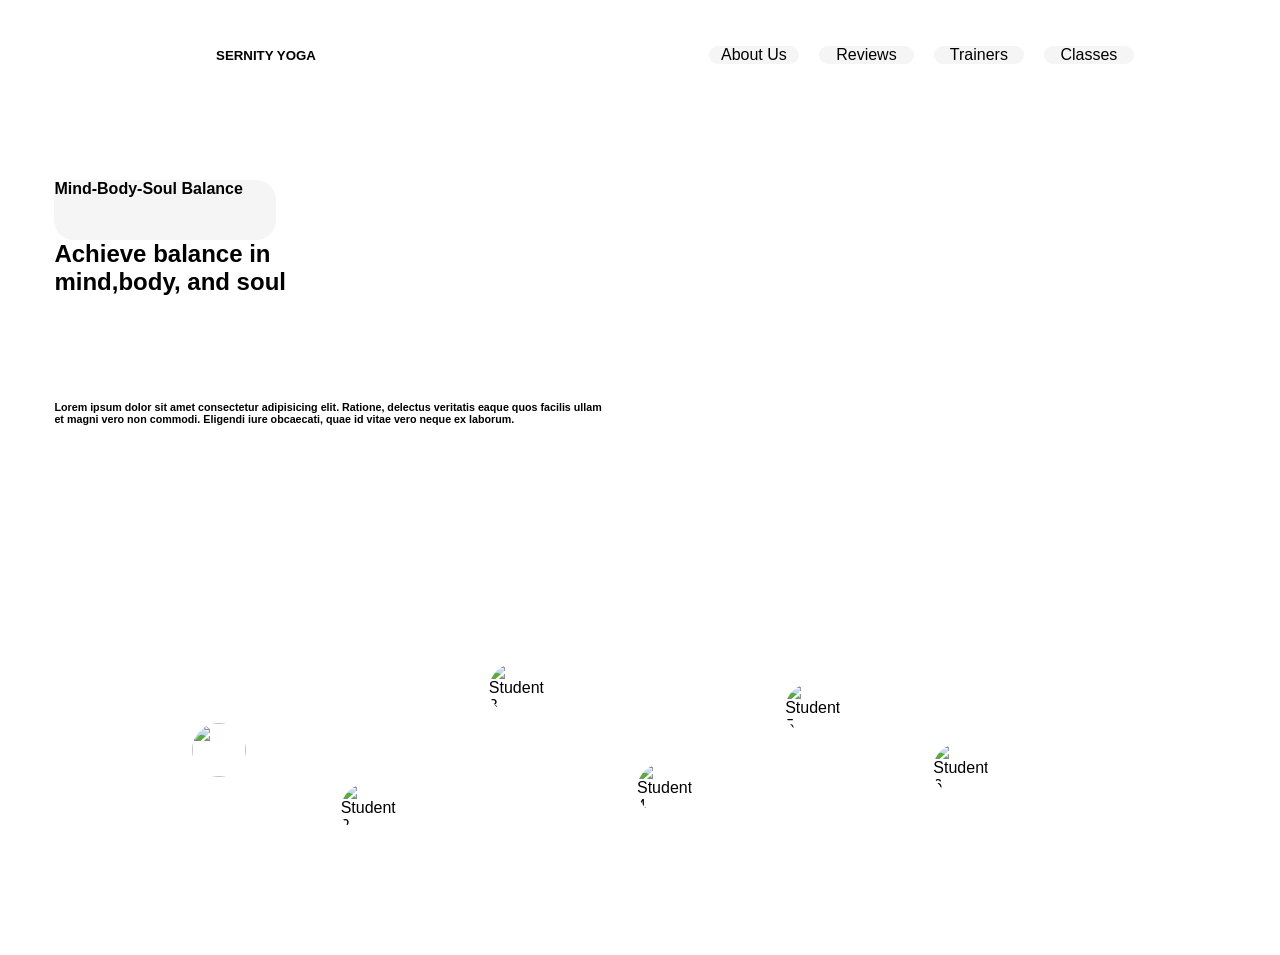
==== index.html @ 757f6dab "just update my css" ====
<!DOCTYPE html>
<html lang="en">
<head>
    <meta charset="UTF-8">
    <meta name="viewport" content="width=device-width, initial-scale=1.0">
    <title>Document</title>
    <link rel="stylesheet" href="index.css">
</head>
<body>
    <div class="page-wrapper">
        <header>
            <nav class="nav-wrapper">
                <div class="logo">
                    <h5>SERNITY YOGA</h5>
                </div>
                <ul class="nav-link">
                    <p class="A">About Us</p>
                    <a class="R">Reviews</a>
                    <a class="T">Trainers</a>
                    <a class="C">Classes</a>
                    

                </ul>

            </nav>
        </header>

        <section class="yogaImage">
            <div class="image-wrapper">

           <div class="wrap">
             <h4 class="nav-text1">Mind-Body-Soul Balance</h4>

             <h1 class="nav-text2">Achieve balance in <br/>mind,body, and soul</h1>
             <h6 class="nav-text3">Lorem ipsum dolor sit amet consectetur adipisicing elit. Ratione, delectus veritatis eaque quos facilis ullam et magni vero non commodi. Eligendi iure obcaecati, quae id vitae vero neque ex laborum.</h6>
           </div>

            </div>

            



        </section>

           <section class="testimonials">
  
  <div class="container">
<div class="testimonial-track">
    <div class="student" style="--x:5%;">
      <img src="https://s.pinimg.com/webapp/group-boards-1px-7b607e26.png">
    </div>
    <div class="student" style="--x:20%;">
      <img src="https://s.pinimg.com/webapp/visual-search-1px-2b24ae51.png" alt="Student 2">
    </div>
    <div class="student" style="--x:35%;">
      <img src="https://s.pinimg.com/webapp/search-by-skin-tone-1x-8cdb0f85.png" alt="Student 3">
    </div>
    <div class="student" style="--x:50%;">
      <img src="https://s.pinimg.com/webapp/search-by-skin-tone-1x-8cdb0f85.png" alt="Student 4">
    </div>
    <div class="student" style="--x:65%;">
      <img src="https://s.pinimg.com/webapp/search-by-skin-tone-1x-8cdb0f85.png" alt="Student 5">
    </div>
    <div class="student" style="--x:80%;">
      <img src="https://s.pinimg.com/webapp/search-by-skin-tone-1x-8cdb0f85.png" alt="Student 6">
    </div>

    
  </div>
  </div>
  </div>
</section> 
    </div>
    

</body>
</html>
---- index.css ----
*{
    padding: 0%;
    margin: 0%;
    box-sizing: border-box;
    font-family: 'Segoe UI', Tahoma, Geneva, Verdana, sans-serif;
}
body{
    
    display: flex;
    justify-content: center;
    align-items: center;
    margin: 10px;
}
.page-wrapper{
    width: 98%;
    height: 99vh;
    
    gap:50px;
}
header{
    background-color: white;
    display: flex;
    width: 100%;
    height: 10vh;
    justify-content: center;
    align-items: center;

}
.nav-wrapper{
    width: 80%;
    height: 100%;
    display: flex;
    justify-content: space-between;
    align-items: center;


}
.logo{
    padding: 70px;
    font-weight:100;
    width: 30%;
    gap:100px;
   
    

}
.nav-link {
    display: flex;
    justify-content: center;
    align-items: center;
    gap: 20px;
    border-radius: 10px;
    background-color: white;
    
}
.A{
    width: 90px;
    border-radius: 15px;
    background-color: whitesmoke;
     display: flex;
    justify-content: center;
    align-items: center;
    
    
}
.R{
    width: 95px;
    border-radius: 15px;
    background-color: whitesmoke;
     display: flex;
    justify-content: center;
    align-items: center;
    
    
}
.T{
    width: 90px;
    border-radius: 15px;
    background-color: whitesmoke;
     display: flex;
    justify-content: center;
    align-items: center;
    
    
}
.C{
    width: 90px;
    border-radius: 15px;
    background-color: whitesmoke;
     display: flex;
    justify-content: center;
    align-items: center;
    
    
}
.yogaImage{
    width: 100%;
    height: 45vh;
     width: 100%;
    height: 45vh;
    background-image: url(https://i.pinimg.com/originals/a3/51/45/a351456454da48f0d557969156934fb4.jpg);
    background-repeat: no-repeat;
    background-position: center;
    background-size: cover;
    border-radius: 20px;
    padding: 1px;
}

.image-wrapper{
    width: 50%;
    height: 100%;
    border-radius: 20px;
    display: flex;
    align-items: center;
    justify-content: center;
    
    
}
.wrap{
    width: 90%;
    height: 100%;
    display: flex;
    flex-direction: column;
    justify-content: center;
}
.nav-text1{
    width: 40%;
    height: 15%;
    border-radius: 20px;
    background-color: whitesmoke;
}
.nav-text2{
    width: 100%;
    height: 40%;

}
/* .nav-text3{
    width: 100%;
    height: 20%;

} */



.container{
  height: 50vh;
  width: 100%;
  display: flex;
  align-items: center;
  justify-content: center;
}
.testimonial-track {
  position: relative;
  width: 80%;
  height: 300px;
  display: flex;
  align-items: center;
  justify-content: center;
}

.student {
  position: absolute;
  bottom: 0;
  left: var(--x, 0%);
  transform: translateX(-10%) translateY(calc(-200px * var(--y, 0)));
  border-radius: 50%;
  overflow: hidden;
  width: 60px;
  height: 60px;
  cursor: pointer;
}

.student img {
  width: 100%;
  height: 100%;
  object-fit: cover;
  border-radius: 50%;
  border: 3px solid #fff;
}

.student:nth-child(1) { --y: 0.5; }
.student:nth-child(2) { --y: 0.2; }
.student:nth-child(3) { --y: 0.8; }
.student:nth-child(4) { --y: 0.3; }
.student:nth-child(5) { --y: 0.7; }
.student:nth-child(6) { --y: 0.4; }
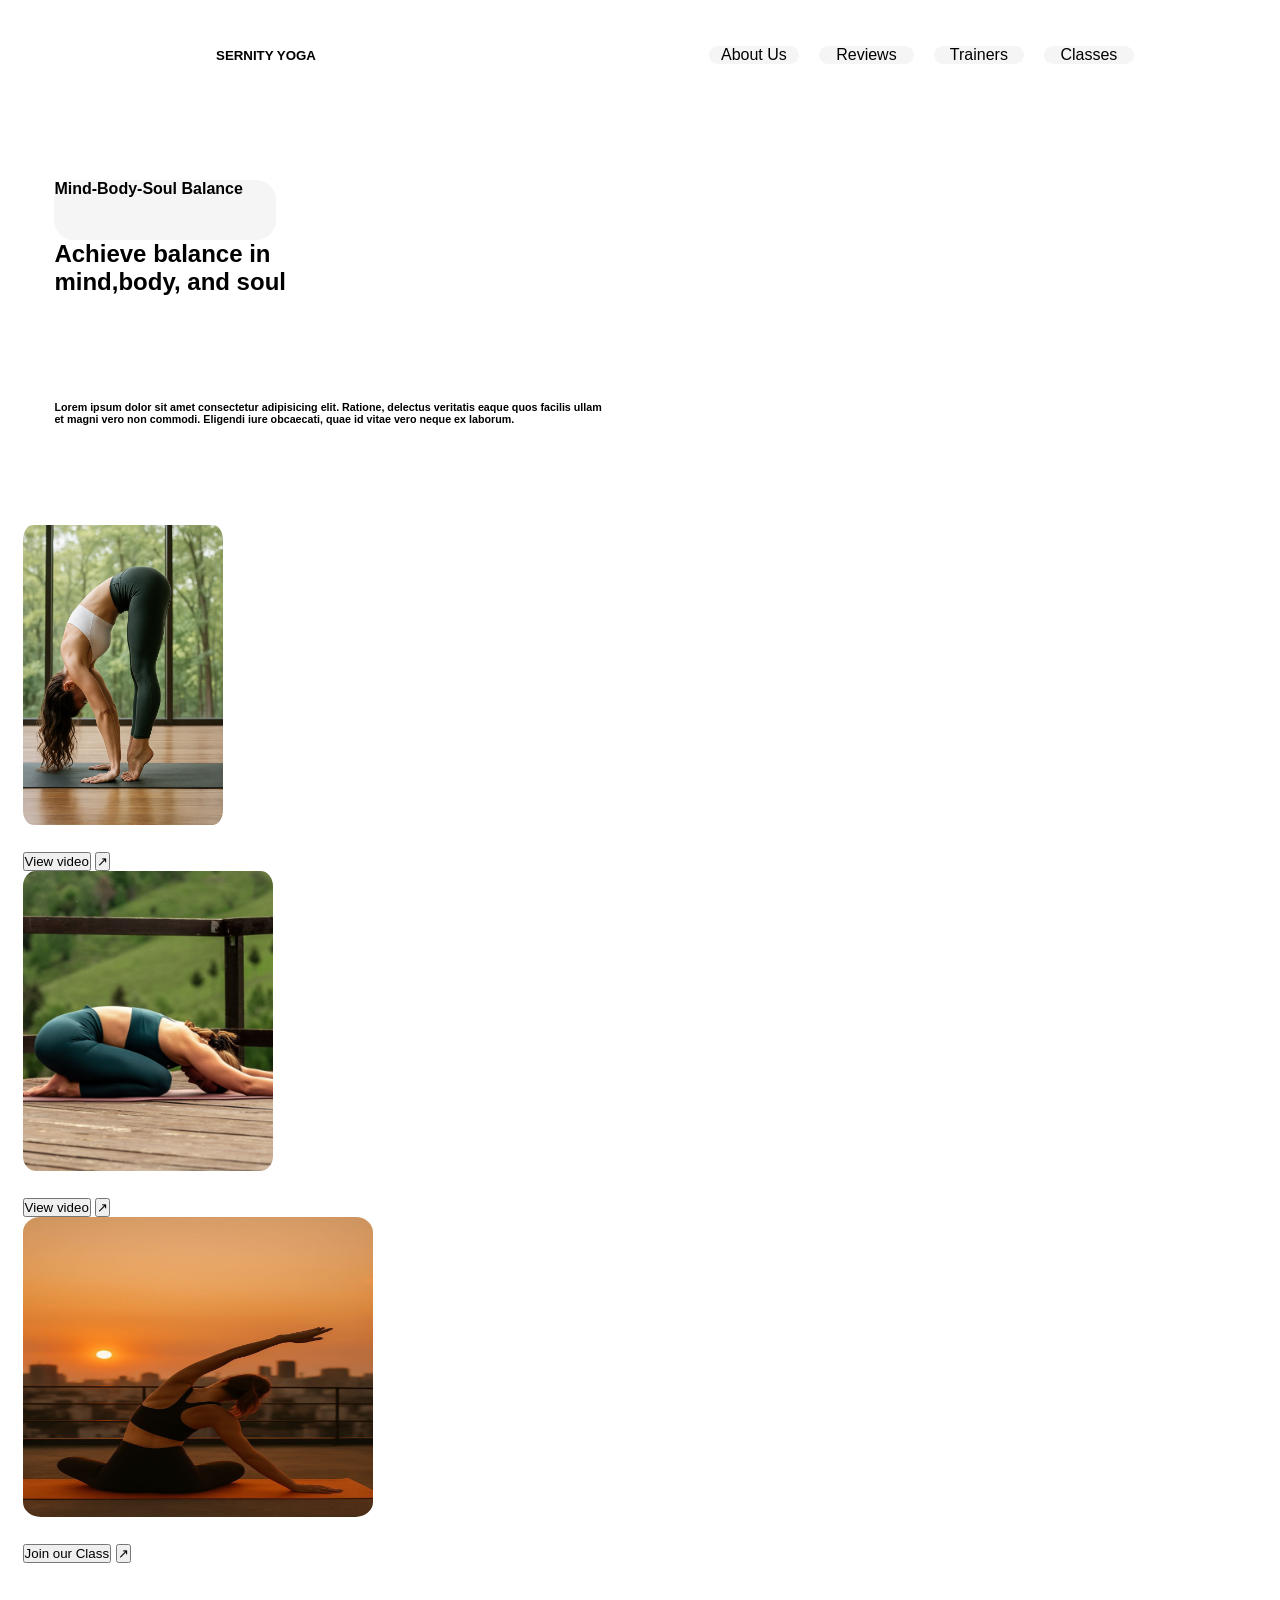
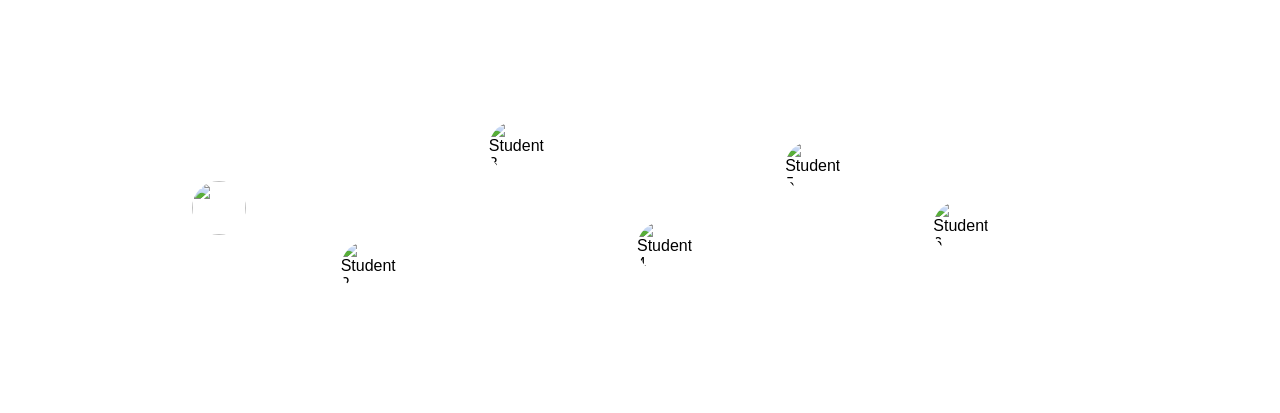
==== commit f80b1769: "Merge branch 'main' into somto" ====
--- a/index.html
+++ b/index.html
@@ -7,7 +7,7 @@
     <link rel="stylesheet" href="index.css">
 </head>
 <body>
-    <div class="page-wrapper">
+     <div class="page-wrapper">
         <header>
             <nav class="nav-wrapper">
                 <div class="logo">
@@ -33,15 +33,35 @@
 
              <h1 class="nav-text2">Achieve balance in <br/>mind,body, and soul</h1>
              <h6 class="nav-text3">Lorem ipsum dolor sit amet consectetur adipisicing elit. Ratione, delectus veritatis eaque quos facilis ullam et magni vero non commodi. Eligendi iure obcaecati, quae id vitae vero neque ex laborum.</h6>
-           </div>
+            </div>
 
             </div>
 
-            
+        </section>
 
+      <div class="cards">
+    <div class="cards_holder">
+      <div>
+    <img src="image1.jpg" style="width: 200px; height: 300px; border-radius: 5%">
+    <h1 style=" top: 20px; left: 20px; color: white; font-size: 20px;">Improved Wellbeing</h1>
+    <button>View video</button>
+           <button>↗</button>
+      </div>
+      <div>
+    <img src="image2.jpg" style="width: 250px; height: 300px; border-radius: 5%">
+    <h1 style="top: 20px; left: 20px; color: white; font-size: 20px;">Stress Reduction </h1>
+    <button>View video</button>
+           <button>↗</button>
+      </div>
+      <div>
+    <img src="image3.jpg" style="width: 350px; height: 300px; border-radius: 5%">
+    <h1 style="top: 20px; left: 20px; color: white; font-size: 20px;">Join Us for a Yoga Class today!</h1>
+    <button>Join our Class</button>
+           <button>↗</button>
+      </div>
+    </div>
 
-
-        </section>
+   </div>
 
            <section class="testimonials">
   
@@ -72,6 +92,7 @@
   </div>
 </section> 
     </div>
+    </div>
     
 
 </body>
--- a/index.css
+++ b/index.css
@@ -104,6 +104,7 @@
     background-size: cover;
     border-radius: 20px;
     padding: 1px;
+    margin-bottom: 20px;
 }
 
 .image-wrapper{
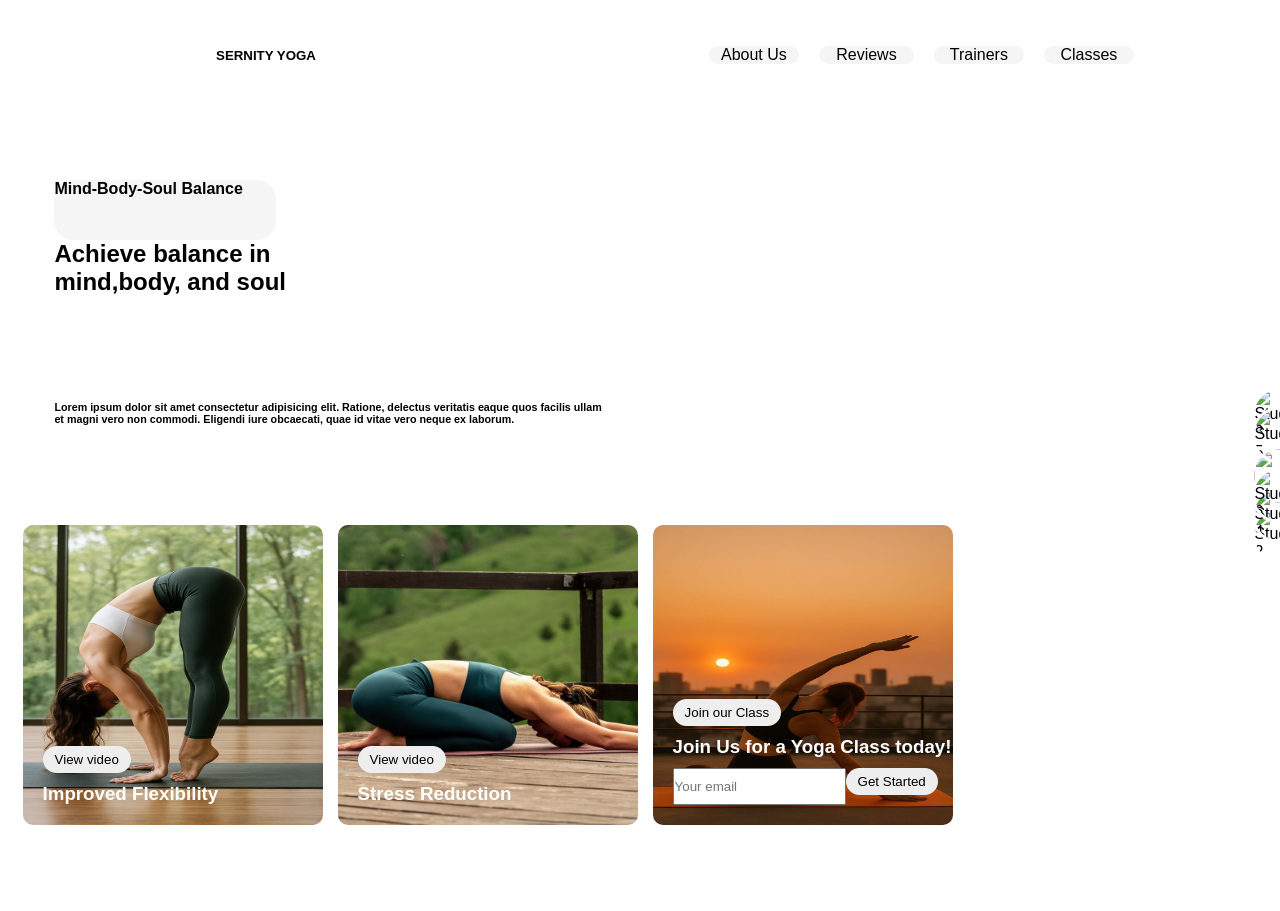
==== commit 6397d0ae: "changes to image card" ====
--- a/index.html
+++ b/index.html
@@ -39,29 +39,39 @@
 
         </section>
 
-      <div class="cards">
-    <div class="cards_holder">
-      <div>
-    <img src="image1.jpg" style="width: 200px; height: 300px; border-radius: 5%">
-    <h1 style=" top: 20px; left: 20px; color: white; font-size: 20px;">Improved Wellbeing</h1>
+      <section class="cards">
+    <div class="card"> 
+    <img class="img" src="image1.jpg">
+    <div class="card_text">
+      <button>View video</button>
+    <h3 >Improved Flexibility</h3>
+    </div>
+    </div>
+
+      <div class="card">
+    <img class="img" src="image2.jpg">
+    <div class="card_text">
     <button>View video</button>
-           <button>↗</button>
+    <h3>Stress Reduction </h3>
       </div>
-      <div>
-    <img src="image2.jpg" style="width: 250px; height: 300px; border-radius: 5%">
-    <h1 style="top: 20px; left: 20px; color: white; font-size: 20px;">Stress Reduction </h1>
-    <button>View video</button>
-           <button>↗</button>
-      </div>
-      <div>
-    <img src="image3.jpg" style="width: 350px; height: 300px; border-radius: 5%">
-    <h1 style="top: 20px; left: 20px; color: white; font-size: 20px;">Join Us for a Yoga Class today!</h1>
-    <button>Join our Class</button>
-           <button>↗</button>
+  </div>
+
+      <div class="card">
+        <img class="image" src="image3.jpg">
+     <div class="card_text">
+        <button>Join our Class</button>
+    <h3>Join Us for a Yoga Class today!</h3>
+      
+    <div class="email">
+                <input type="email" placeholder="Your email">
+                <button class="start">Get Started</button>
+            </div>
+  </div>
       </div>
     </div>
 
    </div>
+  </section>
 
            <section class="testimonials">
   
@@ -91,8 +101,6 @@
   </div>
   </div>
 </section> 
-    </div>
-    </div>
     
 
 </body>
--- a/index.css
+++ b/index.css
@@ -141,7 +141,61 @@
 
 } */
 
-
+.cards{
+    display: flex;
+    gap: 15px;
+}
+
+.card {
+    display: flex;
+    background-color: #fff;
+  position: relative; 
+}
+
+.card_img {
+    width: 80%;
+    height: 100%;
+    object-fit: cover;
+}
+
+.img {
+    width: 300px;
+    height: 300px;
+    border-radius: 10px;
+}
+
+.image{
+    width: 300px;
+    height: 300px;
+    border-radius: 10px;
+}
+
+.card_text{
+    position: absolute;
+    bottom: 20px;
+    left: 20px;
+    color: white;
+}
+
+.card button{
+padding:6px 12px;
+border:none;
+border-radius:15px;
+background:#eee;
+margin-bottom:10px;
+}
+
+.email{
+display:flex;
+margin-top:10px;
+}
+
+.input{
+flex:1;
+padding:10px;
+border-radius:20px;
+border:1px solid #ddd;
+}
 
 .container{
   height: 50vh;
@@ -184,4 +238,4 @@
 .student:nth-child(3) { --y: 0.8; }
 .student:nth-child(4) { --y: 0.3; }
 .student:nth-child(5) { --y: 0.7; }
-.student:nth-child(6) { --y: 0.4; }
+.student:nth-child(6) { --y: 0.4; }
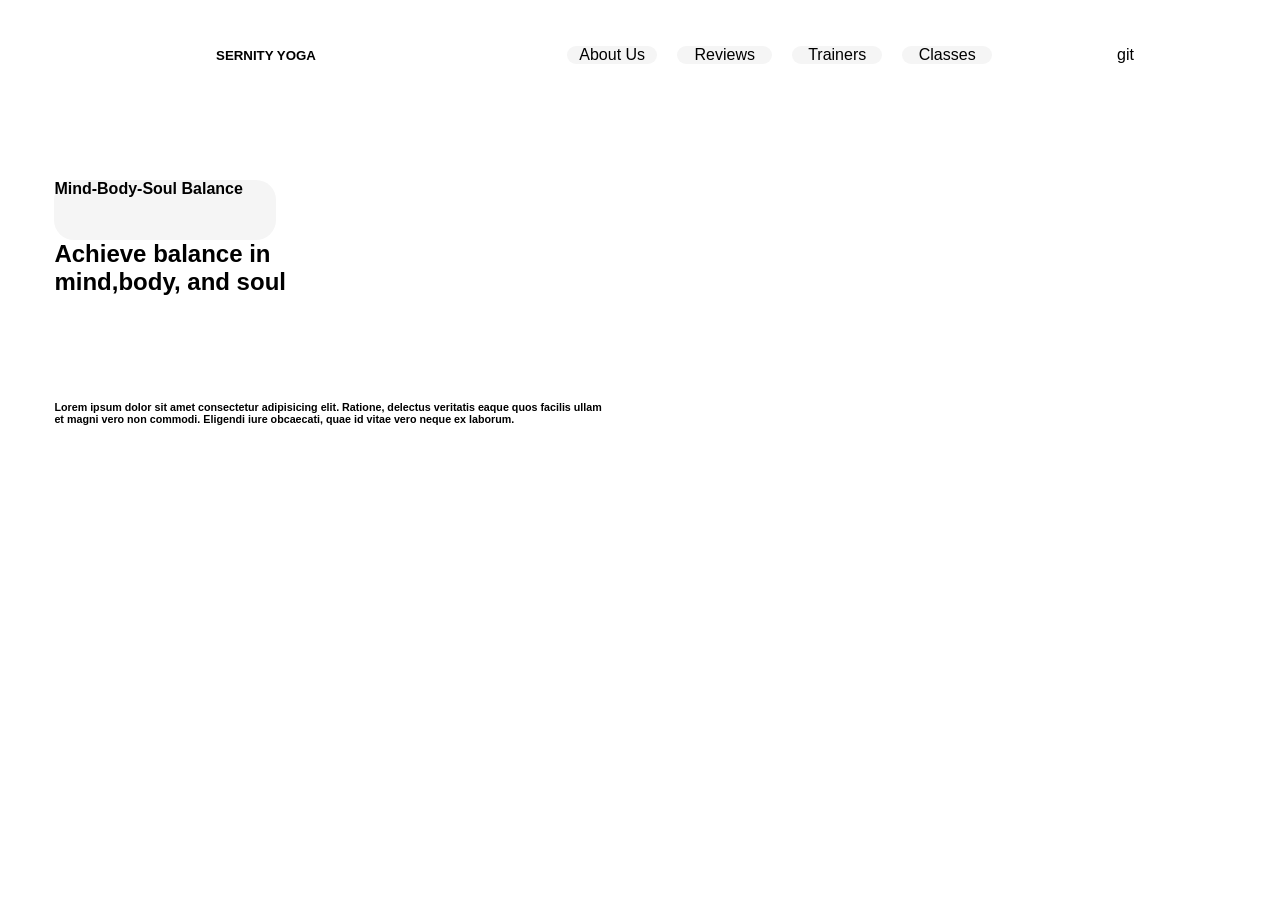
==== commit f73dd147: "i have added the first footer" ====
--- a/index.html
+++ b/index.html
@@ -7,7 +7,7 @@
     <link rel="stylesheet" href="index.css">
 </head>
 <body>
-     <div class="page-wrapper">
+    <div class="page-wrapper">
         <header>
             <nav class="nav-wrapper">
                 <div class="logo">
@@ -20,7 +20,7 @@
                     <a class="C">Classes</a>
                     
 
-                </ul>
+                </ul>git
 
             </nav>
         </header>
@@ -33,74 +33,17 @@
 
              <h1 class="nav-text2">Achieve balance in <br/>mind,body, and soul</h1>
              <h6 class="nav-text3">Lorem ipsum dolor sit amet consectetur adipisicing elit. Ratione, delectus veritatis eaque quos facilis ullam et magni vero non commodi. Eligendi iure obcaecati, quae id vitae vero neque ex laborum.</h6>
-            </div>
+           </div>
 
             </div>
 
+            
+
+
+
         </section>
 
-      <section class="cards">
-    <div class="card"> 
-    <img class="img" src="image1.jpg">
-    <div class="card_text">
-      <button>View video</button>
-    <h3 >Improved Flexibility</h3>
     </div>
-    </div>
-
-      <div class="card">
-    <img class="img" src="image2.jpg">
-    <div class="card_text">
-    <button>View video</button>
-    <h3>Stress Reduction </h3>
-      </div>
-  </div>
-
-      <div class="card">
-        <img class="image" src="image3.jpg">
-     <div class="card_text">
-        <button>Join our Class</button>
-    <h3>Join Us for a Yoga Class today!</h3>
-      
-    <div class="email">
-                <input type="email" placeholder="Your email">
-                <button class="start">Get Started</button>
-            </div>
-  </div>
-      </div>
-    </div>
-
-   </div>
-  </section>
-
-           <section class="testimonials">
-  
-  <div class="container">
-<div class="testimonial-track">
-    <div class="student" style="--x:5%;">
-      <img src="https://s.pinimg.com/webapp/group-boards-1px-7b607e26.png">
-    </div>
-    <div class="student" style="--x:20%;">
-      <img src="https://s.pinimg.com/webapp/visual-search-1px-2b24ae51.png" alt="Student 2">
-    </div>
-    <div class="student" style="--x:35%;">
-      <img src="https://s.pinimg.com/webapp/search-by-skin-tone-1x-8cdb0f85.png" alt="Student 3">
-    </div>
-    <div class="student" style="--x:50%;">
-      <img src="https://s.pinimg.com/webapp/search-by-skin-tone-1x-8cdb0f85.png" alt="Student 4">
-    </div>
-    <div class="student" style="--x:65%;">
-      <img src="https://s.pinimg.com/webapp/search-by-skin-tone-1x-8cdb0f85.png" alt="Student 5">
-    </div>
-    <div class="student" style="--x:80%;">
-      <img src="https://s.pinimg.com/webapp/search-by-skin-tone-1x-8cdb0f85.png" alt="Student 6">
-    </div>
-
-    
-  </div>
-  </div>
-  </div>
-</section> 
     
 
 </body>
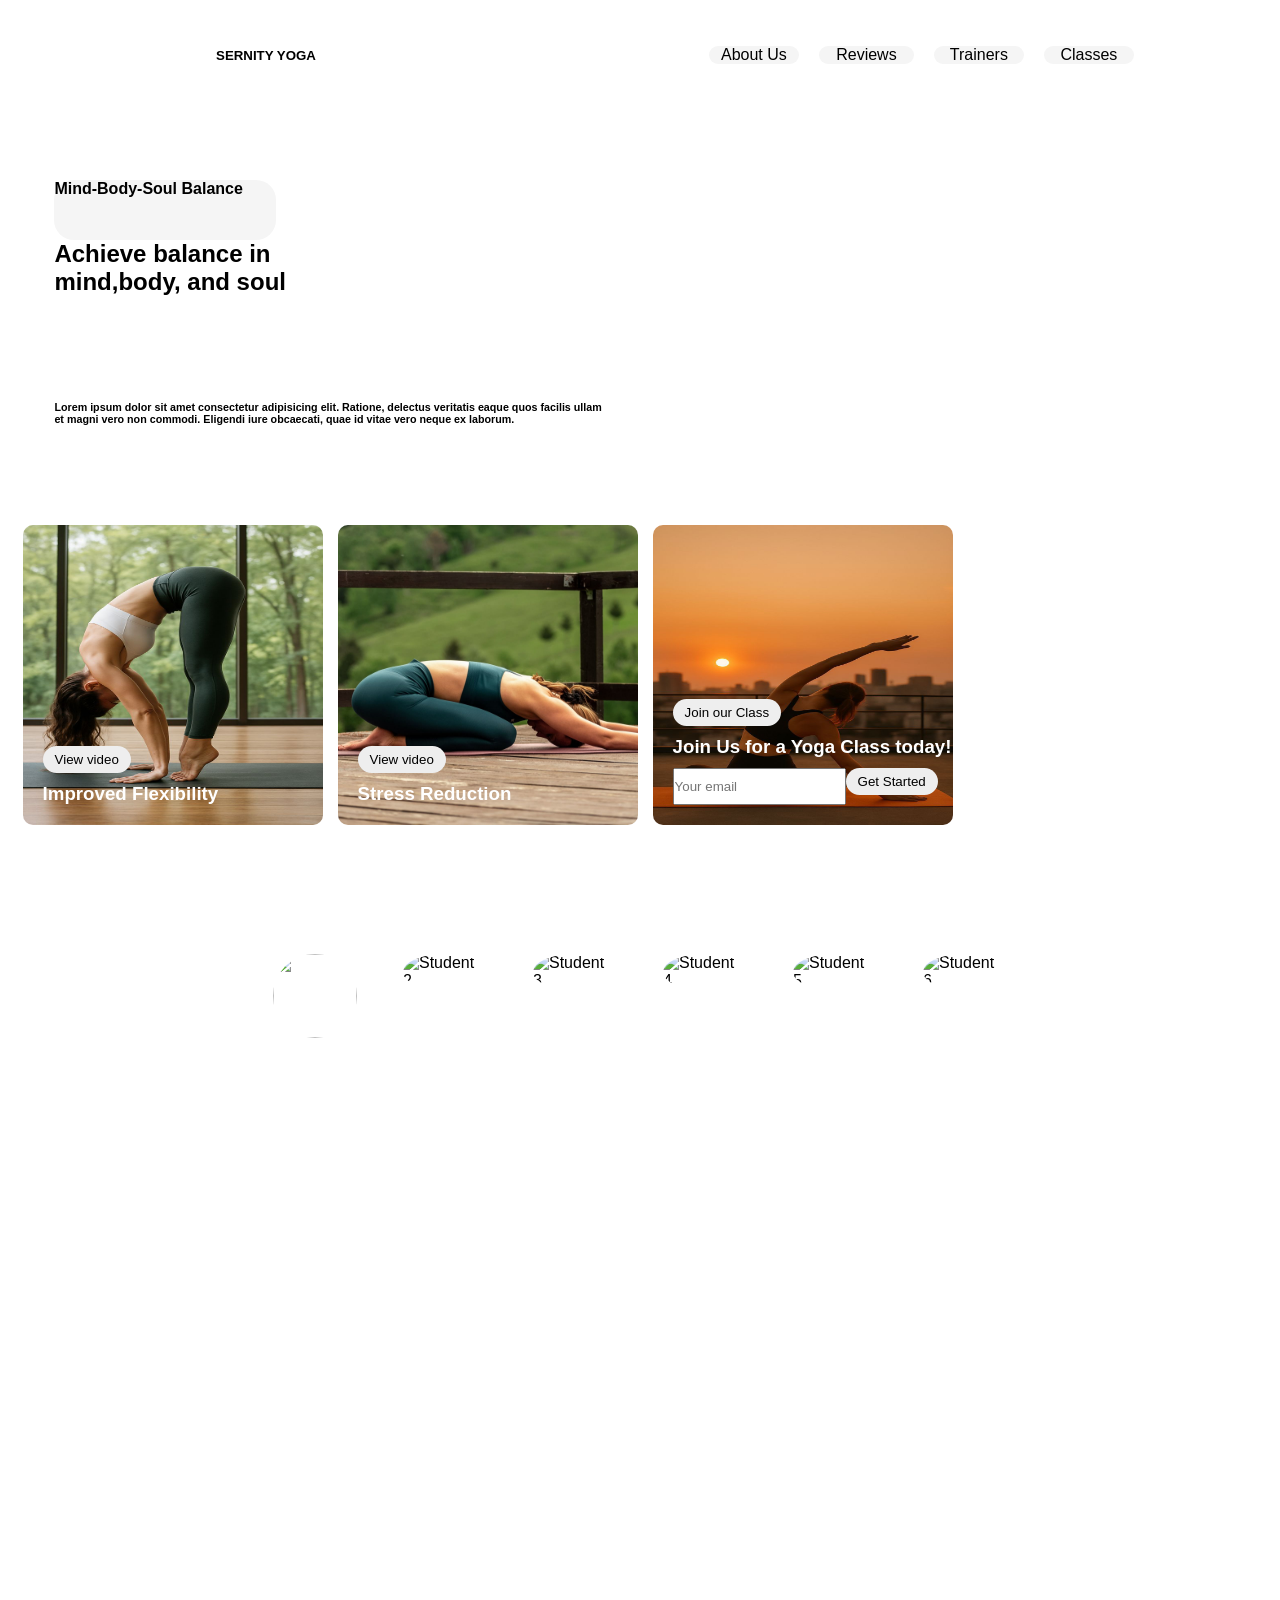
==== commit f6fd3a9b: "few testimonials card changes" ====
--- a/index.html
+++ b/index.html
@@ -7,7 +7,7 @@
     <link rel="stylesheet" href="index.css">
 </head>
 <body>
-    <div class="page-wrapper">
+     <div class="page-wrapper">
         <header>
             <nav class="nav-wrapper">
                 <div class="logo">
@@ -20,7 +20,7 @@
                     <a class="C">Classes</a>
                     
 
-                </ul>git
+                </ul>
 
             </nav>
         </header>
@@ -33,17 +33,74 @@
 
              <h1 class="nav-text2">Achieve balance in <br/>mind,body, and soul</h1>
              <h6 class="nav-text3">Lorem ipsum dolor sit amet consectetur adipisicing elit. Ratione, delectus veritatis eaque quos facilis ullam et magni vero non commodi. Eligendi iure obcaecati, quae id vitae vero neque ex laborum.</h6>
-           </div>
+            </div>
 
             </div>
 
-            
-
-
-
         </section>
 
+      <section class="cards">
+    <div class="card"> 
+    <img class="img" src="image1.jpg">
+    <div class="card_text">
+      <button>View video</button>
+    <h3 >Improved Flexibility</h3>
     </div>
+    </div>
+
+      <div class="card">
+    <img class="img" src="image2.jpg">
+    <div class="card_text">
+    <button>View video</button>
+    <h3>Stress Reduction </h3>
+      </div>
+  </div>
+
+      <div class="card">
+        <img class="image" src="image3.jpg">
+     <div class="card_text">
+        <button>Join our Class</button>
+    <h3>Join Us for a Yoga Class today!</h3>
+      
+    <div class="email">
+                <input type="email" placeholder="Your email">
+                <button class="start">Get Started</button>
+            </div>
+  </div>
+      </div>
+    </div>
+
+   </div>
+  </section>
+
+            <section class="testimonials">
+  
+  <div class="container">
+<div class="testimonial-track">
+    <div class="student" style="--x:5%;">
+      <img src="https://s.pinimg.com/webapp/group-boards-1px-7b607e26.png">
+    </div>
+    <div class="student" style="--x:20%;">
+      <img src="https://s.pinimg.com/webapp/visual-search-1px-2b24ae51.png" alt="Student 2">
+    </div>
+    <div class="student" style="--x:35%;">
+      <img src="https://s.pinimg.com/webapp/search-by-skin-tone-1x-8cdb0f85.png" alt="Student 3">
+    </div>
+    <div class="student" style="--x:50%;">
+      <img src="https://s.pinimg.com/webapp/search-by-skin-tone-1x-8cdb0f85.png" alt="Student 4">
+    </div>
+    <div class="student" style="--x:65%;">
+      <img src="https://s.pinimg.com/webapp/search-by-skin-tone-1x-8cdb0f85.png" alt="Student 5">
+    </div>
+    <div class="student" style="--x:80%;">
+      <img src="https://s.pinimg.com/webapp/search-by-skin-tone-1x-8cdb0f85.png" alt="Student 6">
+    </div>
+
+    
+  </div>
+  </div>
+  </div>
+</section> 
     
 
 </body>
--- a/index.css
+++ b/index.css
@@ -9,6 +9,7 @@
     display: flex;
     justify-content: center;
     align-items: center;
+    flex-direction: column;
     margin: 10px;
 }
 .page-wrapper{
@@ -135,11 +136,7 @@
     height: 40%;
 
 }
-/* .nav-text3{
-    width: 100%;
-    height: 20%;
-
-} */
+
 
 .cards{
     display: flex;
@@ -197,31 +194,32 @@
 border:1px solid #ddd;
 }
 
-.container{
-  height: 50vh;
+.testimonials{
+    width: 100%;
+    height: 100vh;
+    margin-top: 50px;
+}
+ .container{
+  height: 90%;
   width: 100%;
-  display: flex;
   align-items: center;
-  justify-content: center;
-}
+  gap: 20px;
+} 
+
 .testimonial-track {
   position: relative;
-  width: 80%;
-  height: 300px;
-  display: flex;
-  align-items: center;
-  justify-content: center;
+  width: 100%;
+  height: 90%;
+   display: flex; 
+   justify-content: center;
+  gap: 40px;
 }
 
 .student {
-  position: absolute;
-  bottom: 0;
-  left: var(--x, 0%);
-  transform: translateX(-10%) translateY(calc(-200px * var(--y, 0)));
-  border-radius: 50%;
+  border-radius: 30%;
   overflow: hidden;
-  width: 60px;
-  height: 60px;
+  width: 90px;
+  height: 90px;
   cursor: pointer;
 }
 
@@ -232,10 +230,3 @@
   border-radius: 50%;
   border: 3px solid #fff;
 }
-
-.student:nth-child(1) { --y: 0.5; }
-.student:nth-child(2) { --y: 0.2; }
-.student:nth-child(3) { --y: 0.8; }
-.student:nth-child(4) { --y: 0.3; }
-.student:nth-child(5) { --y: 0.7; }
-.student:nth-child(6) { --y: 0.4; }
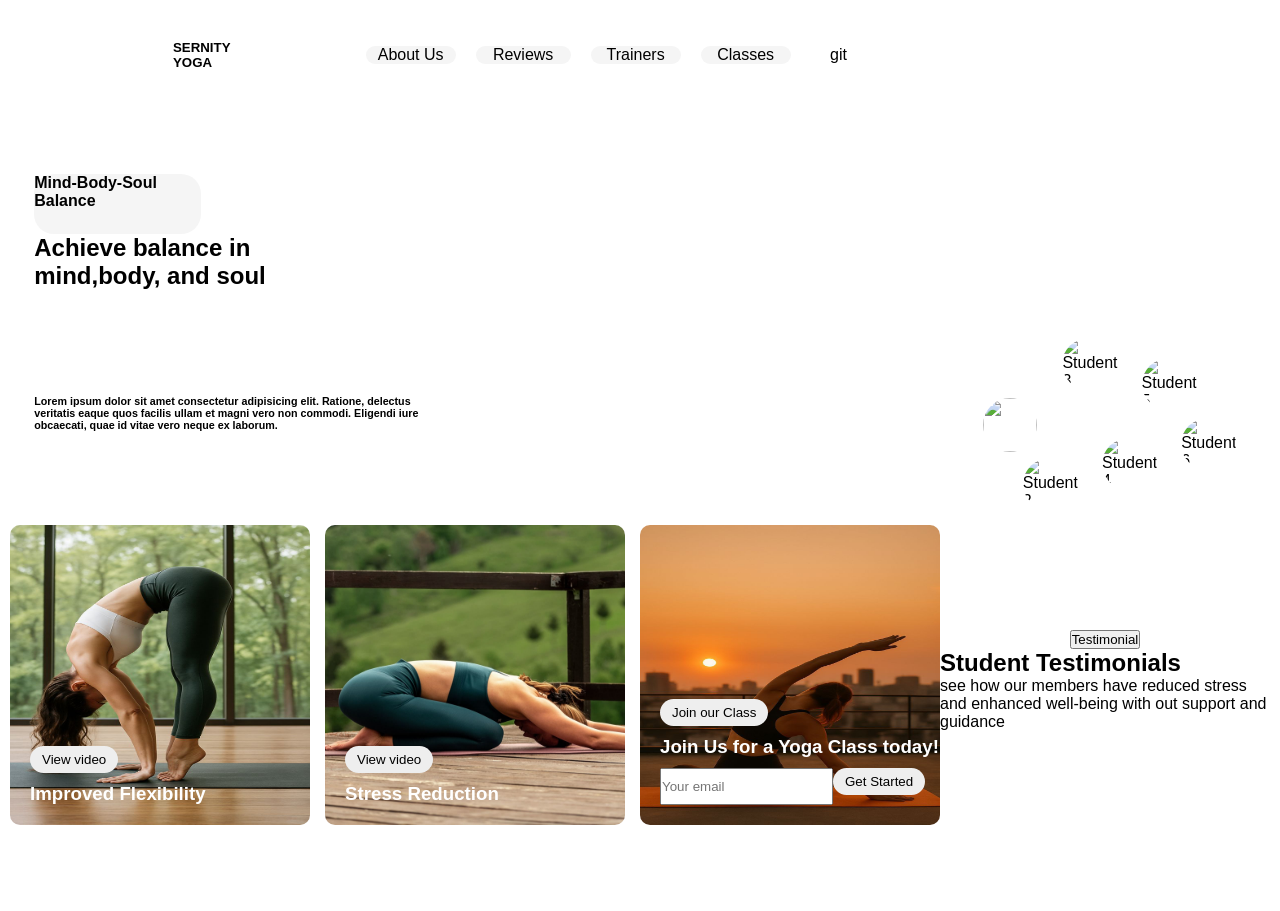
==== commit f9ef5402: "i am done with the first footer part button" ====
--- a/index.html
+++ b/index.html
@@ -20,7 +20,7 @@
                     <a class="C">Classes</a>
                     
 
-                </ul>
+                </ul>git
 
             </nav>
         </header>
@@ -73,7 +73,7 @@
    </div>
   </section>
 
-            <section class="testimonials">
+           <section class="testimonials">
   
   <div class="container">
 <div class="testimonial-track">
@@ -99,7 +99,11 @@
     
   </div>
   </div>
+  </div><div class="button1">
+  <button >Testimonial</button>
   </div>
+  <h1>Student Testimonials</h1>
+  <p>see how our members have reduced stress and enhanced well-being with out support and guidance</p>
 </section> 
     
 
--- a/index.css
+++ b/index.css
@@ -9,7 +9,6 @@
     display: flex;
     justify-content: center;
     align-items: center;
-    flex-direction: column;
     margin: 10px;
 }
 .page-wrapper{
@@ -136,7 +135,11 @@
     height: 40%;
 
 }
-
+/* .nav-text3{
+    width: 100%;
+    height: 20%;
+
+} */
 
 .cards{
     display: flex;
@@ -194,32 +197,31 @@
 border:1px solid #ddd;
 }
 
-.testimonials{
-    width: 100%;
-    height: 100vh;
-    margin-top: 50px;
-}
- .container{
-  height: 90%;
+.container{
+  height: 50vh;
   width: 100%;
+  display: flex;
   align-items: center;
-  gap: 20px;
-} 
-
+  justify-content: center;
+}
 .testimonial-track {
   position: relative;
-  width: 100%;
-  height: 90%;
-   display: flex; 
-   justify-content: center;
-  gap: 40px;
+  width: 80%;
+  height: 300px;
+  display: flex;
+  align-items: center;
+  justify-content: center;
 }
 
 .student {
-  border-radius: 30%;
+  position: absolute;
+  bottom: 0;
+  left: var(--x, 0%);
+  transform: translateX(-10%) translateY(calc(-200px * var(--y, 0)));
+  border-radius: 50%;
   overflow: hidden;
-  width: 90px;
-  height: 90px;
+  width: 60px;
+  height: 60px;
   cursor: pointer;
 }
 
@@ -230,3 +232,29 @@
   border-radius: 50%;
   border: 3px solid #fff;
 }
+
+.student:nth-child(1) { --y: 0.5; }
+.student:nth-child(2) { --y: 0.2; }
+.student:nth-child(3) { --y: 0.8; }
+.student:nth-child(4) { --y: 0.3; }
+.student:nth-child(5) { --y: 0.7; }
+.student:nth-child(6) { --y: 0.4; }
+
+.button1 {
+    display: flex;
+    justify-content: center;
+    align-items: center;
+    background: white;
+    color: rgb(12, 12, 49);
+}
+.h1 {
+    display: flex;
+    justify-content: center;
+    align-items: center;
+    font-weight: bolder;
+}
+.p {
+    display: flex;
+    justify-content: center;
+    align-items: center;
+}
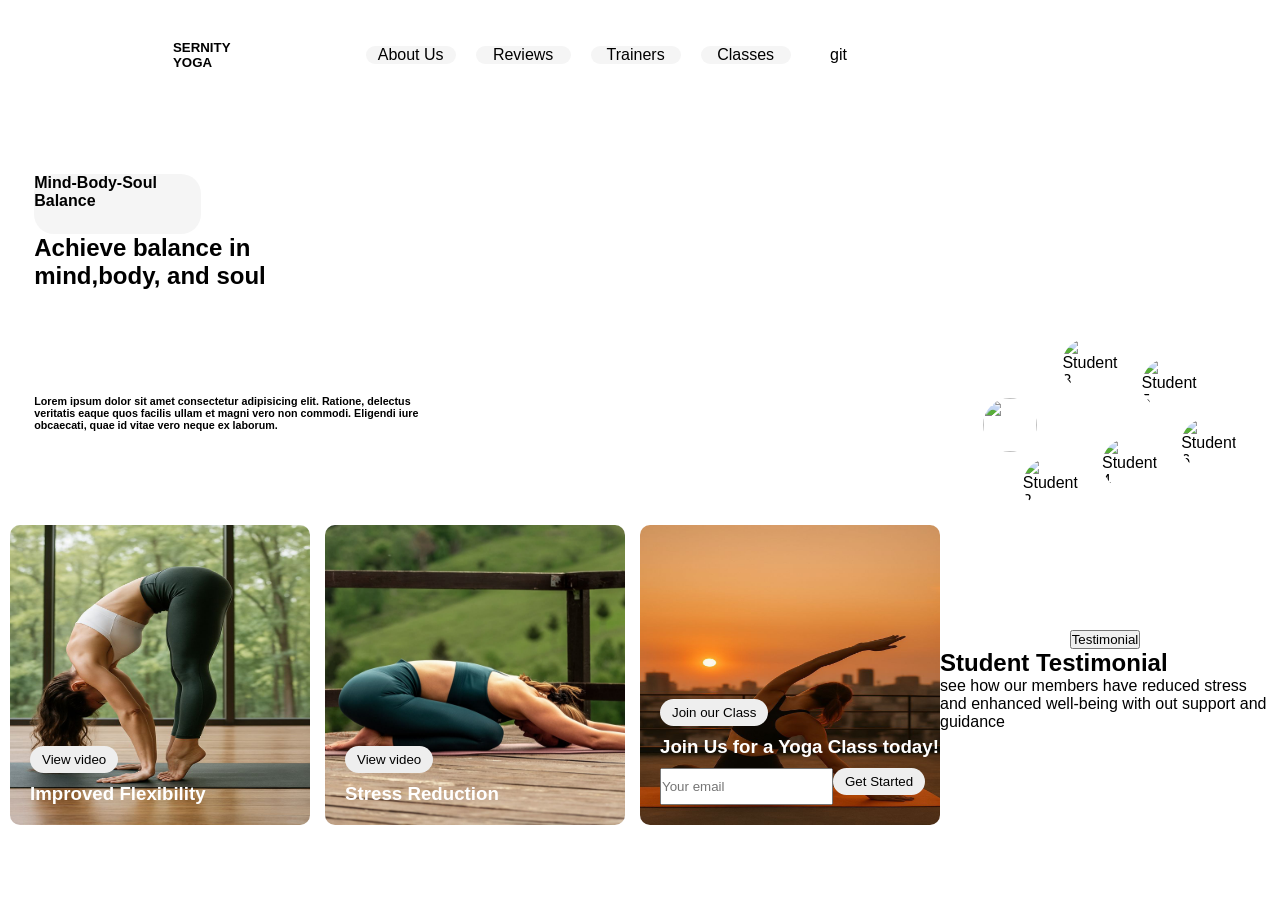
==== commit ce58782f: "i have made modification to my html" ====
--- a/index.html
+++ b/index.html
@@ -102,7 +102,7 @@
   </div><div class="button1">
   <button >Testimonial</button>
   </div>
-  <h1>Student Testimonials</h1>
+  <h1>Student Testimonial</h1>
   <p>see how our members have reduced stress and enhanced well-being with out support and guidance</p>
 </section> 
     
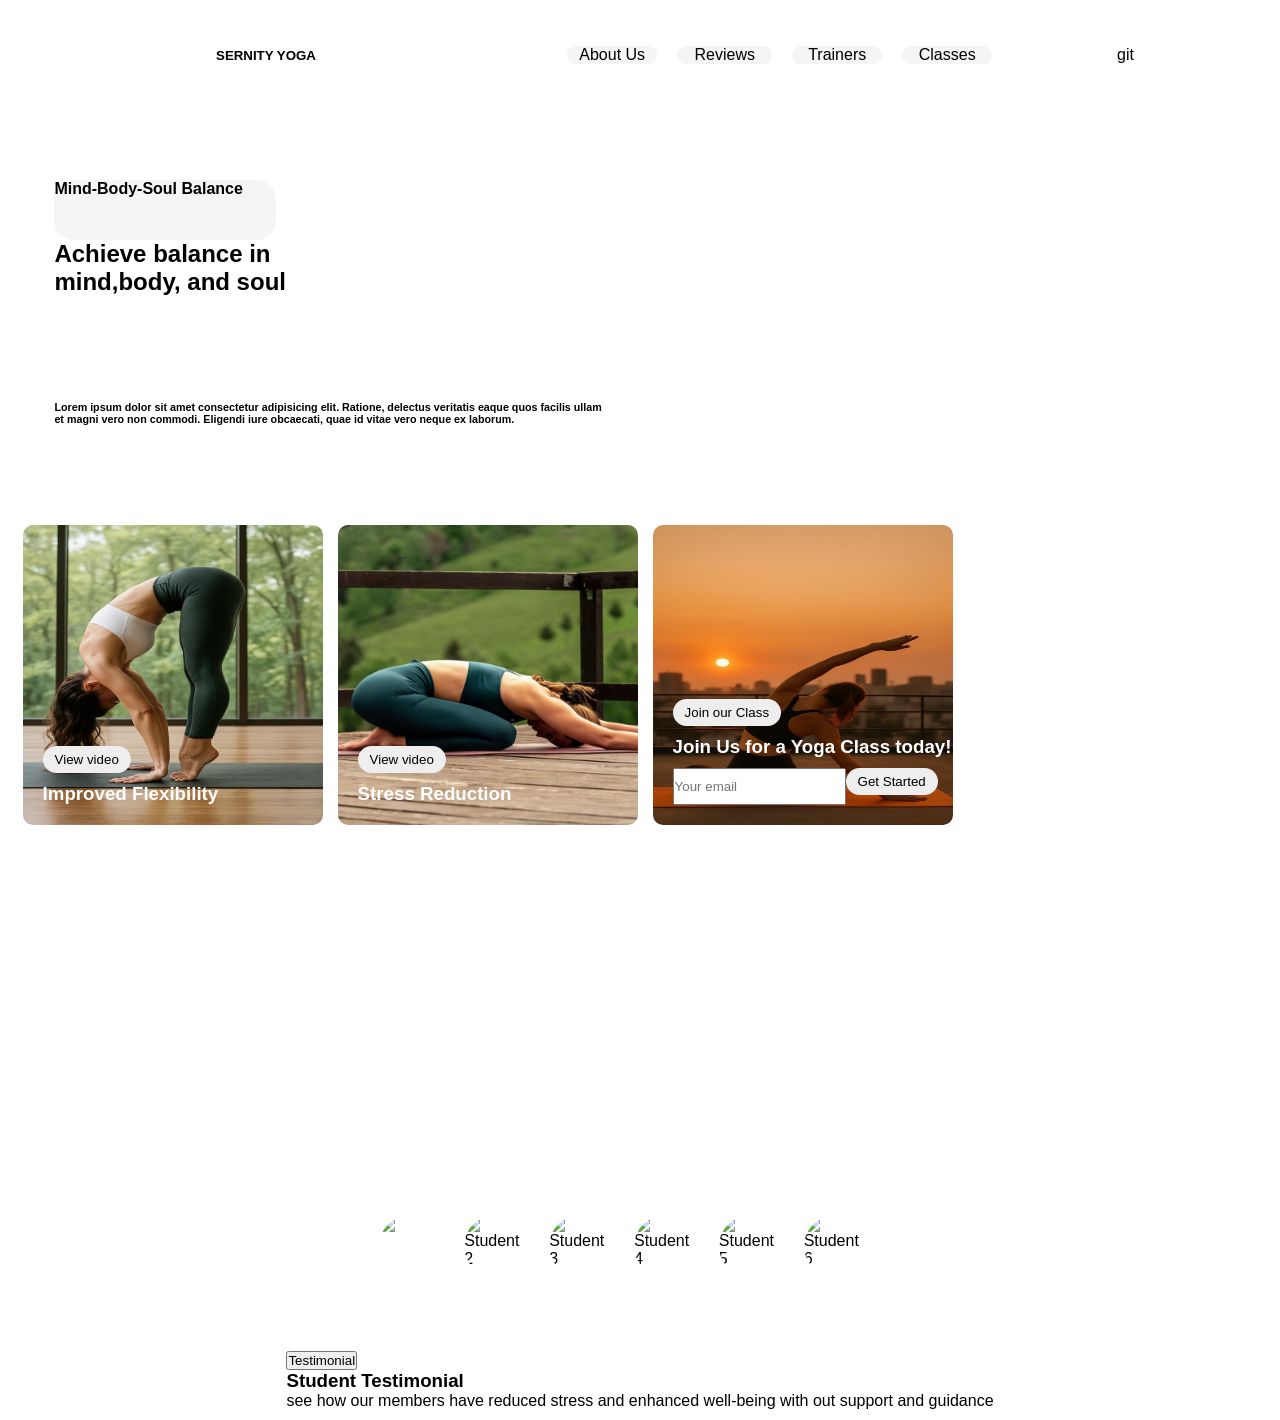
==== commit 89d19d54: "Merge branch 'main' into Great" ====
--- a/index.html
+++ b/index.html
@@ -74,6 +74,7 @@
   </section>
 
            <section class="testimonials">
+            <section class="testimonials">
   
   <div class="container">
 <div class="testimonial-track">
@@ -104,6 +105,7 @@
   </div>
   <h1>Student Testimonial</h1>
   <p>see how our members have reduced stress and enhanced well-being with out support and guidance</p>
+  </div>
 </section> 
     
 
--- a/index.css
+++ b/index.css
@@ -9,6 +9,7 @@
     display: flex;
     justify-content: center;
     align-items: center;
+    flex-direction: column;
     margin: 10px;
 }
 .page-wrapper{
@@ -135,11 +136,7 @@
     height: 40%;
 
 }
-/* .nav-text3{
-    width: 100%;
-    height: 20%;
-
-} */
+
 
 .cards{
     display: flex;
@@ -222,6 +219,90 @@
   overflow: hidden;
   width: 60px;
   height: 60px;
+
+
+.cards{
+    display: flex;
+    gap: 15px;
+}
+
+.card {
+    display: flex;
+    background-color: #fff;
+  position: relative; 
+}
+
+.card_img {
+    width: 80%;
+    height: 100%;
+    object-fit: cover;
+}
+
+.img {
+    width: 300px;
+    height: 300px;
+    border-radius: 10px;
+}
+
+.image{
+    width: 300px;
+    height: 300px;
+    border-radius: 10px;
+}
+
+.card_text{
+    position: absolute;
+    bottom: 20px;
+    left: 20px;
+    color: white;
+}
+
+.card button{
+padding:6px 12px;
+border:none;
+border-radius:15px;
+background:#eee;
+margin-bottom:10px;
+}
+
+.email{
+display:flex;
+margin-top:10px;
+}
+
+.input{
+flex:1;
+padding:10px;
+border-radius:20px;
+border:1px solid #ddd;
+}
+
+.testimonials{
+    width: 100%;
+    height: 100vh;
+    margin-top: 50px;
+}
+ .container{
+  height: 90%;
+  width: 100%;
+  align-items: center;
+  gap: 20px;
+} 
+
+.testimonial-track {
+  position: relative;
+  width: 100%;
+  height: 90%;
+   display: flex; 
+   justify-content: center;
+  gap: 40px;
+}
+
+.student {
+  border-radius: 30%;
+  overflow: hidden;
+  width: 90px;
+  height: 90px;
   cursor: pointer;
 }
 
@@ -233,12 +314,7 @@
   border: 3px solid #fff;
 }
 
-.student:nth-child(1) { --y: 0.5; }
-.student:nth-child(2) { --y: 0.2; }
-.student:nth-child(3) { --y: 0.8; }
-.student:nth-child(4) { --y: 0.3; }
-.student:nth-child(5) { --y: 0.7; }
-.student:nth-child(6) { --y: 0.4; }
+
 
 .button1 {
     display: flex;
@@ -257,4 +333,4 @@
     display: flex;
     justify-content: center;
     align-items: center;
-}+}
